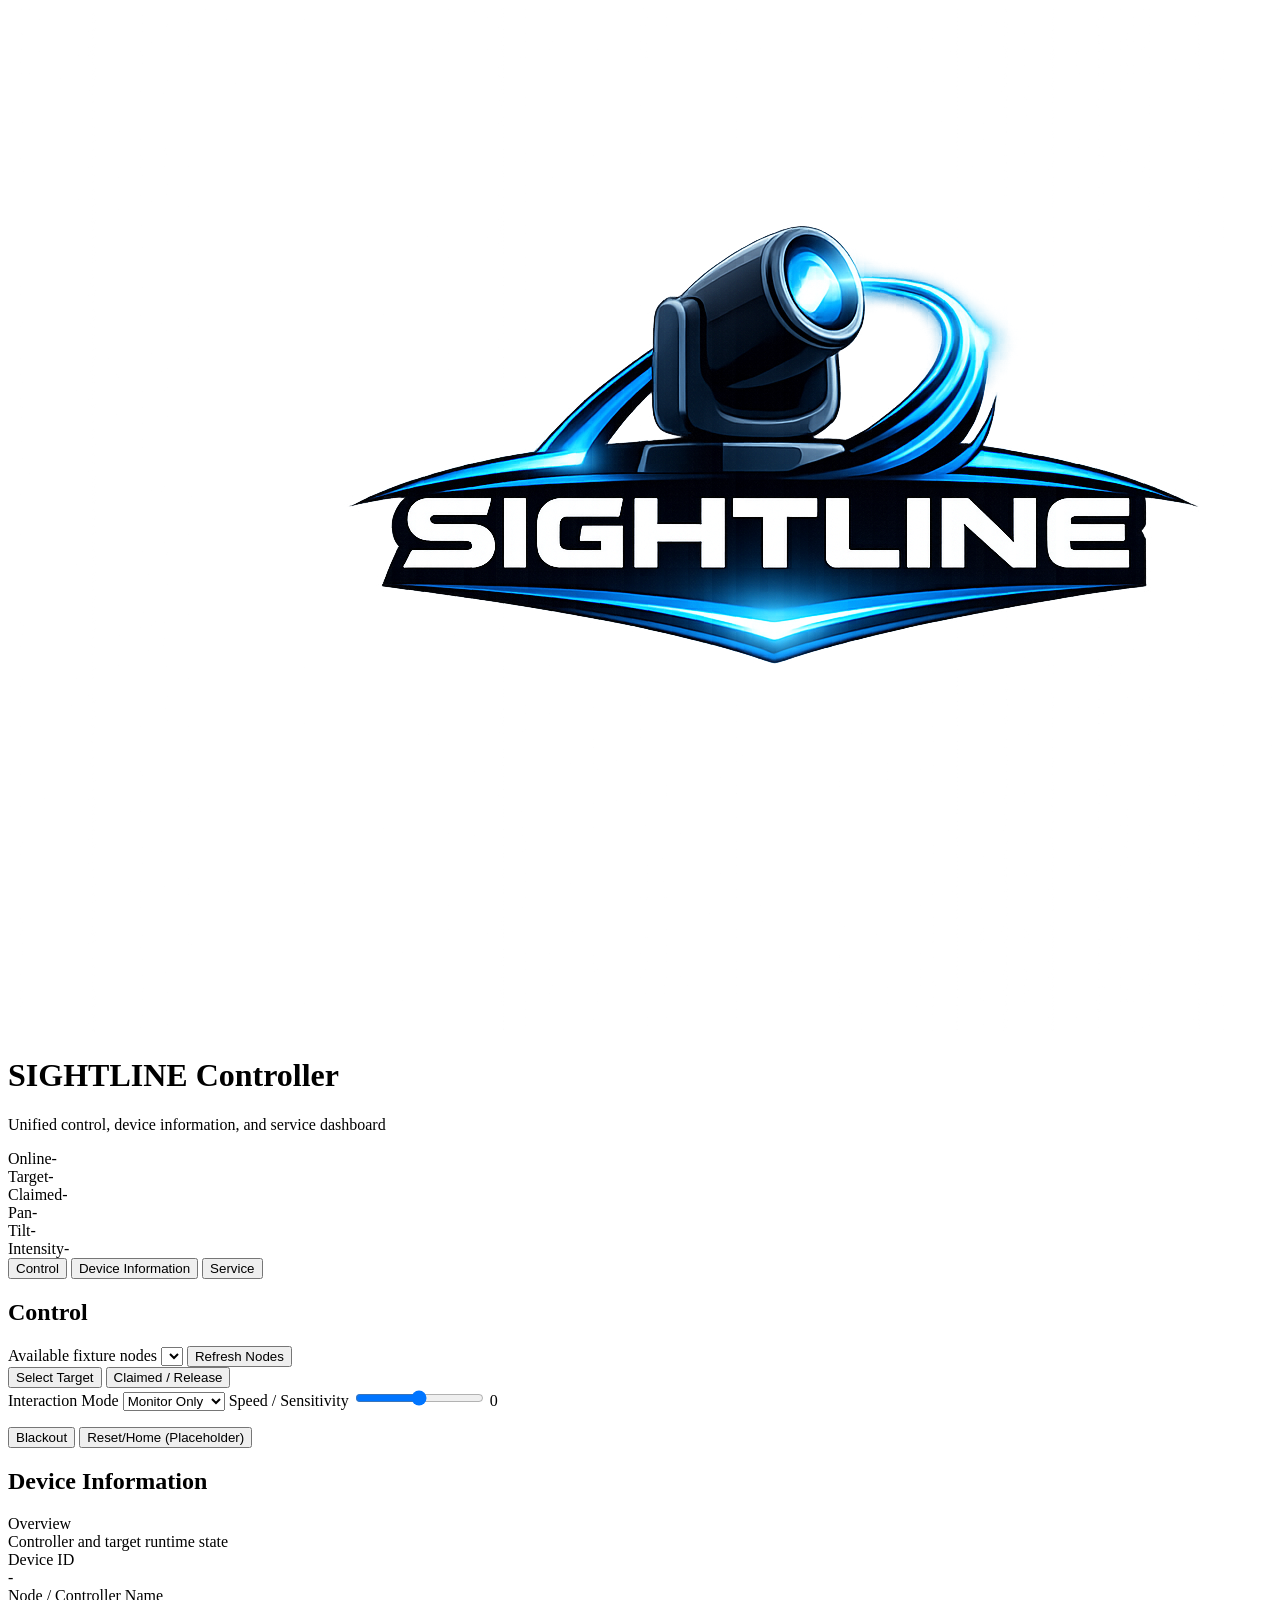
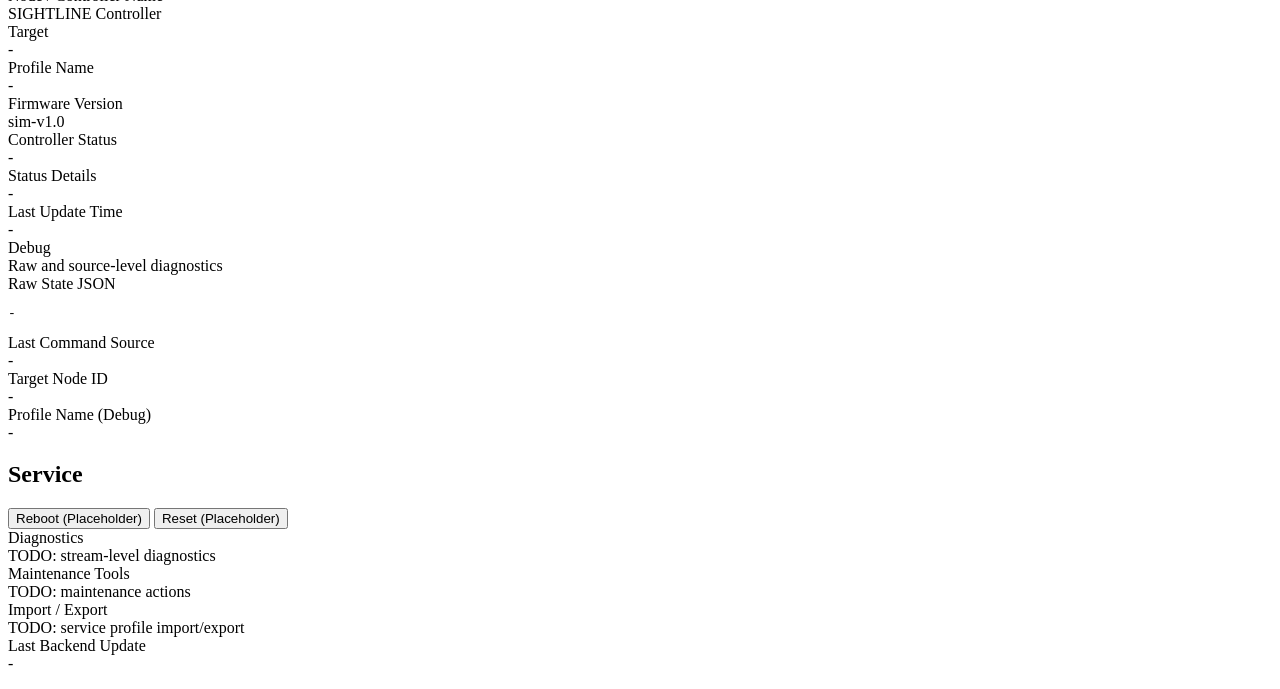
==== data/controller/index.html @ 64a5d0c0 "Clean repository history and ignore generated artifacts before push. Reset local commits to origin/m" ====
<!doctype html>
<html lang="en">
  <head>
    <meta charset="utf-8" />
    <meta name="viewport" content="width=device-width, initial-scale=1" />
    <title>SIGHTLINE Controller</title>
    <link rel="stylesheet" href="/shared/styles.css" />
    <link rel="stylesheet" href="/controller/styles.css" />
  </head>
  <body>
    <main class="app-shell">
      <header class="panel header">
        <div class="brand">
          <img src="/sightline_logo.png" alt="SIGHTLINE logo" />
          <div>
            <h1>SIGHTLINE Controller</h1>
            <p>Unified control, device information, and service dashboard</p>
          </div>
        </div>
        <div class="top-status-grid">
          <div class="status-card"><span class="k">Online</span><span id="stOnline" class="status-value badge">-</span></div>
          <div class="status-card"><span class="k">Target</span><span id="stTarget" class="status-value">-</span></div>
          <div class="status-card"><span class="k">Claimed</span><span id="stClaimed" class="status-value badge">-</span></div>
          <div class="status-card"><span class="k">Pan</span><span id="stPan" class="status-value">-</span></div>
          <div class="status-card"><span class="k">Tilt</span><span id="stTilt" class="status-value">-</span></div>
          <div class="status-card"><span class="k">Intensity</span><span id="stIntensity" class="status-value">-</span></div>
        </div>
      </header>

      <section class="panel">
        <nav class="tabs" aria-label="Controller tabs">
          <button id="tabControlBtn" class="tab active" type="button" data-tab="control">Control</button>
          <button id="tabInfoBtn" class="tab" type="button" data-tab="info">Device Information</button>
          <button id="tabServiceBtn" class="tab" type="button" data-tab="service">Service</button>
        </nav>
      </section>

      <section id="tabControl" class="panel tab-panel active">
        <h2>Control</h2>
        <div class="row">
          <label class="grow">Available fixture nodes
            <select id="nodeSelect"></select>
          </label>
          <button id="refreshNodesBtn" type="button">Refresh Nodes</button>
        </div>
        <div class="row">
          <button id="selectNodeBtn" type="button">Select Target</button>
          <button id="claimBtn" type="button">Claimed / Release</button>
        </div>
        <div class="row">
          <label>Interaction Mode
            <select id="interactionMode">
              <option value="monitor_only">Monitor Only</option>
              <option value="live_mixed">Live Adjust</option>
              <option value="web_override">Override/Test</option>
            </select>
          </label>
          <label>Speed / Sensitivity
            <input id="sensitivity" type="range" min="0" max="255" step="1" />
            <span id="sensitivityVal" class="pill">0</span>
          </label>
        </div>
        <div id="controlsHost"></div>
        <p id="controlsHint" class="meta"></p>
        <div class="row">
          <button id="blackoutBtn" type="button" class="danger">Blackout</button>
          <button id="homeBtn" type="button">Reset/Home (Placeholder)</button>
        </div>
      </section>

      <section id="tabInfo" class="panel tab-panel">
        <h2>Device Information</h2>
        <div class="status-grid">
          <div>Overview</div><div>Controller and target runtime state</div>
          <div>Device ID</div><div id="dbgControllerId">-</div>
          <div>Node / Controller Name</div><div id="dbgControllerName">SIGHTLINE Controller</div>
          <div>Target</div><div id="ovTargetNode">-</div>
          <div>Profile Name</div><div id="ovProfileName">-</div>
          <div>Firmware Version</div><div id="dbgFirmwareVersion">sim-v1.0</div>
          <div>Controller Status</div><div id="ovControllerStatus">-</div>
          <div>Status Details</div><div id="dbgSignalHealth">-</div>
          <div>Last Update Time</div><div id="ovLastUpdate">-</div>
          <div>Debug</div><div>Raw and source-level diagnostics</div>
          <div>Raw State JSON</div><pre id="dbgRawState" class="pre">-</pre>
          <div>Last Command Source</div><div id="dbgLastCommandSource">-</div>
          <div>Target Node ID</div><div id="dbgTargetNodeId">-</div>
          <div>Profile Name (Debug)</div><div id="dbgProfileName">-</div>
        </div>
      </section>

      <section id="tabService" class="panel tab-panel">
        <h2>Service</h2>
        <div class="row">
          <button id="svcRebootBtn" type="button">Reboot (Placeholder)</button>
          <button id="svcResetBtn" type="button">Reset (Placeholder)</button>
        </div>
        <div class="status-grid">
          <div>Diagnostics</div><div id="svcDiagnostics">TODO: stream-level diagnostics</div>
          <div>Maintenance Tools</div><div id="svcMaintenance">TODO: maintenance actions</div>
          <div>Import / Export</div><div id="svcImportExport">TODO: service profile import/export</div>
          <div>Last Backend Update</div><div id="dbgLastBackendUpdate">-</div>
        </div>
      </section>

      <p id="msg"></p>
    </main>

    <script src="/controller/app.js"></script>
  </body>
</html>
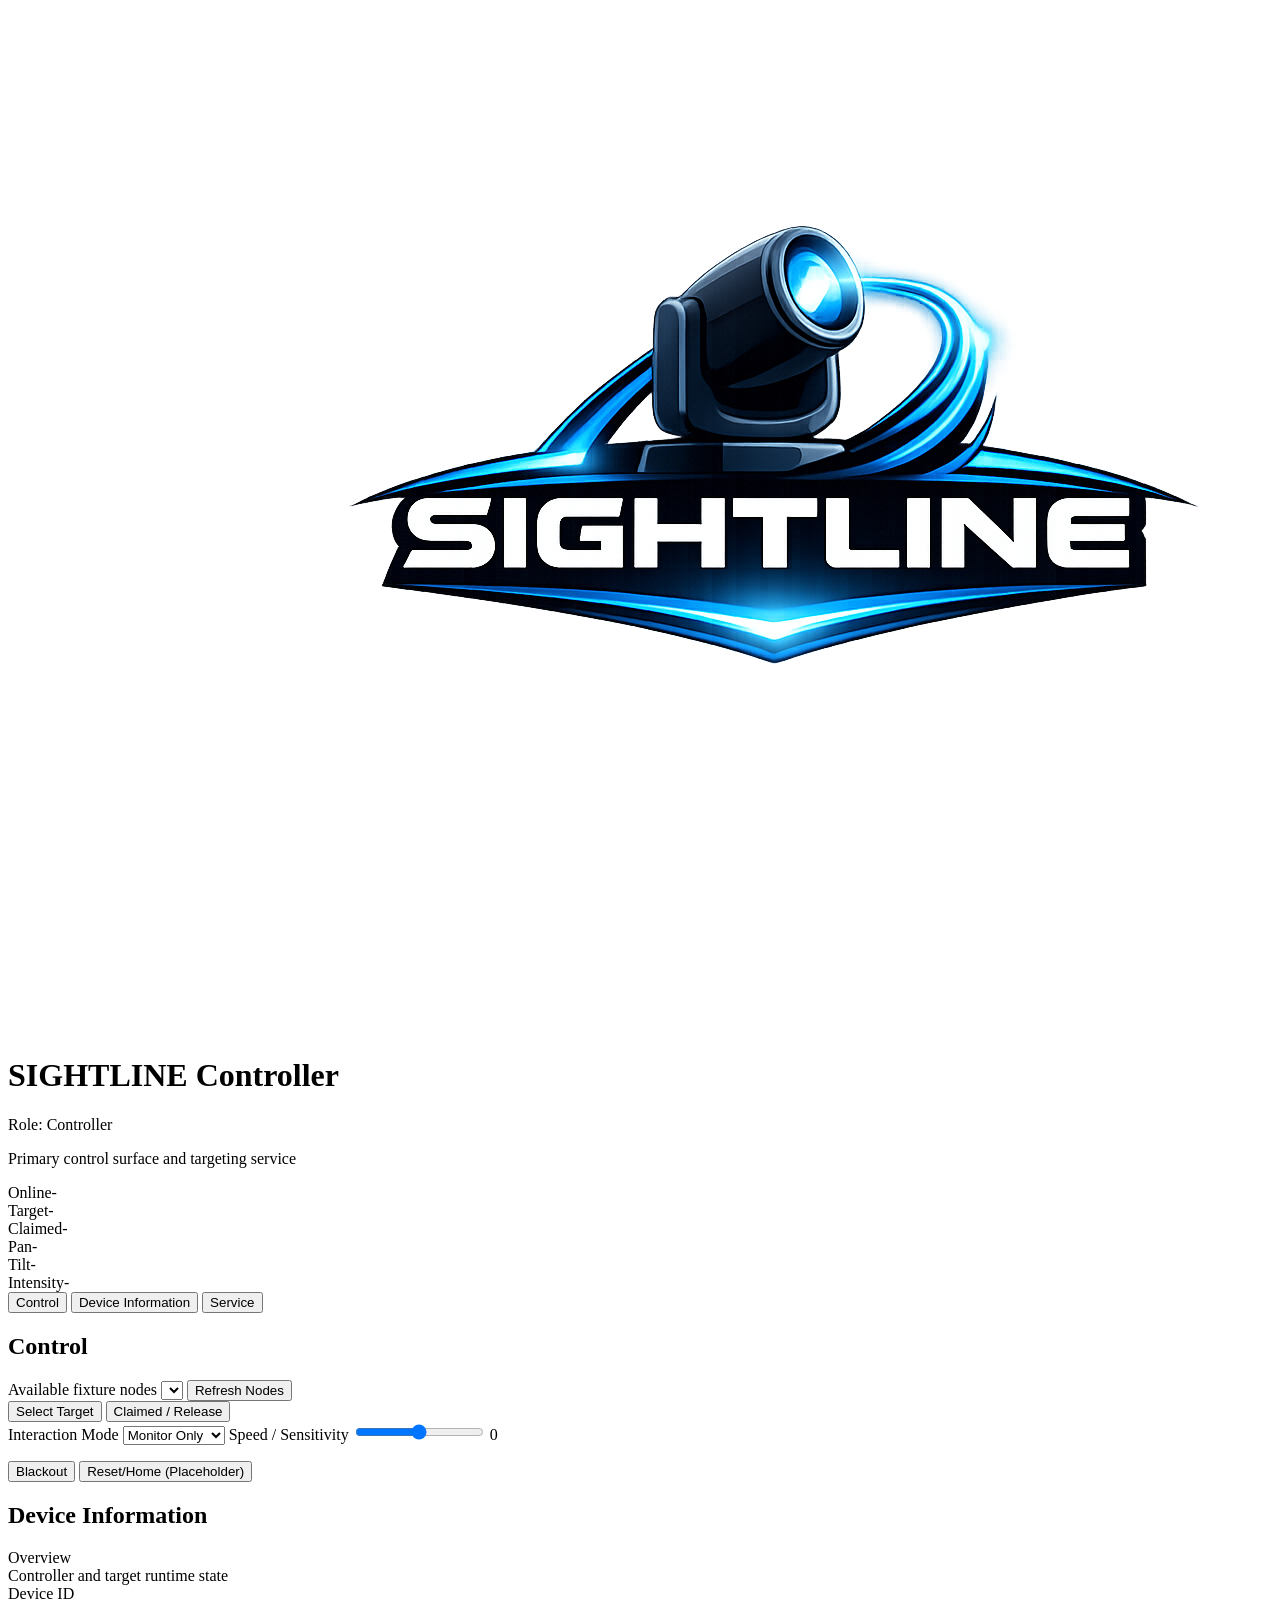
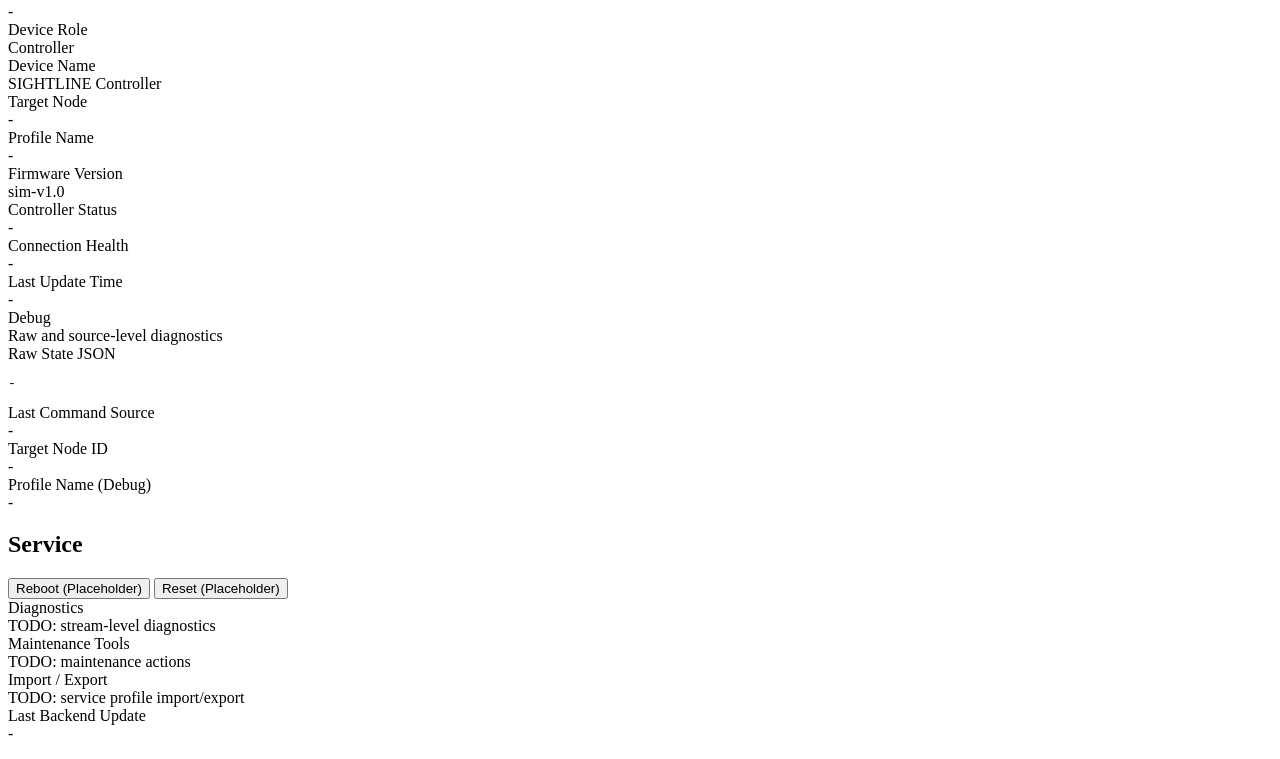
==== commit df42fd47: "Enhance device role management and UI updates across controller and fixture node firmware. Introduce" ====
--- a/data/controller/index.html
+++ b/data/controller/index.html
@@ -7,14 +7,15 @@
     <link rel="stylesheet" href="/shared/styles.css" />
     <link rel="stylesheet" href="/controller/styles.css" />
   </head>
-  <body>
+  <body class="device-controller">
     <main class="app-shell">
       <header class="panel header">
         <div class="brand">
           <img src="/sightline_logo.png" alt="SIGHTLINE logo" />
-          <div>
+          <div class="brand-meta">
             <h1>SIGHTLINE Controller</h1>
-            <p>Unified control, device information, and service dashboard</p>
+            <div id="headerRoleText" class="role-banner controller">Role: Controller</div>
+            <p>Primary control surface and targeting service</p>
           </div>
         </div>
         <div class="top-status-grid">
@@ -73,12 +74,13 @@
         <div class="status-grid">
           <div>Overview</div><div>Controller and target runtime state</div>
           <div>Device ID</div><div id="dbgControllerId">-</div>
-          <div>Node / Controller Name</div><div id="dbgControllerName">SIGHTLINE Controller</div>
-          <div>Target</div><div id="ovTargetNode">-</div>
+          <div>Device Role</div><div id="dbgDeviceRole">Controller</div>
+          <div>Device Name</div><div id="dbgControllerName">SIGHTLINE Controller</div>
+          <div>Target Node</div><div id="ovTargetNode">-</div>
           <div>Profile Name</div><div id="ovProfileName">-</div>
           <div>Firmware Version</div><div id="dbgFirmwareVersion">sim-v1.0</div>
           <div>Controller Status</div><div id="ovControllerStatus">-</div>
-          <div>Status Details</div><div id="dbgSignalHealth">-</div>
+          <div>Connection Health</div><div id="dbgSignalHealth">-</div>
           <div>Last Update Time</div><div id="ovLastUpdate">-</div>
           <div>Debug</div><div>Raw and source-level diagnostics</div>
           <div>Raw State JSON</div><pre id="dbgRawState" class="pre">-</pre>
